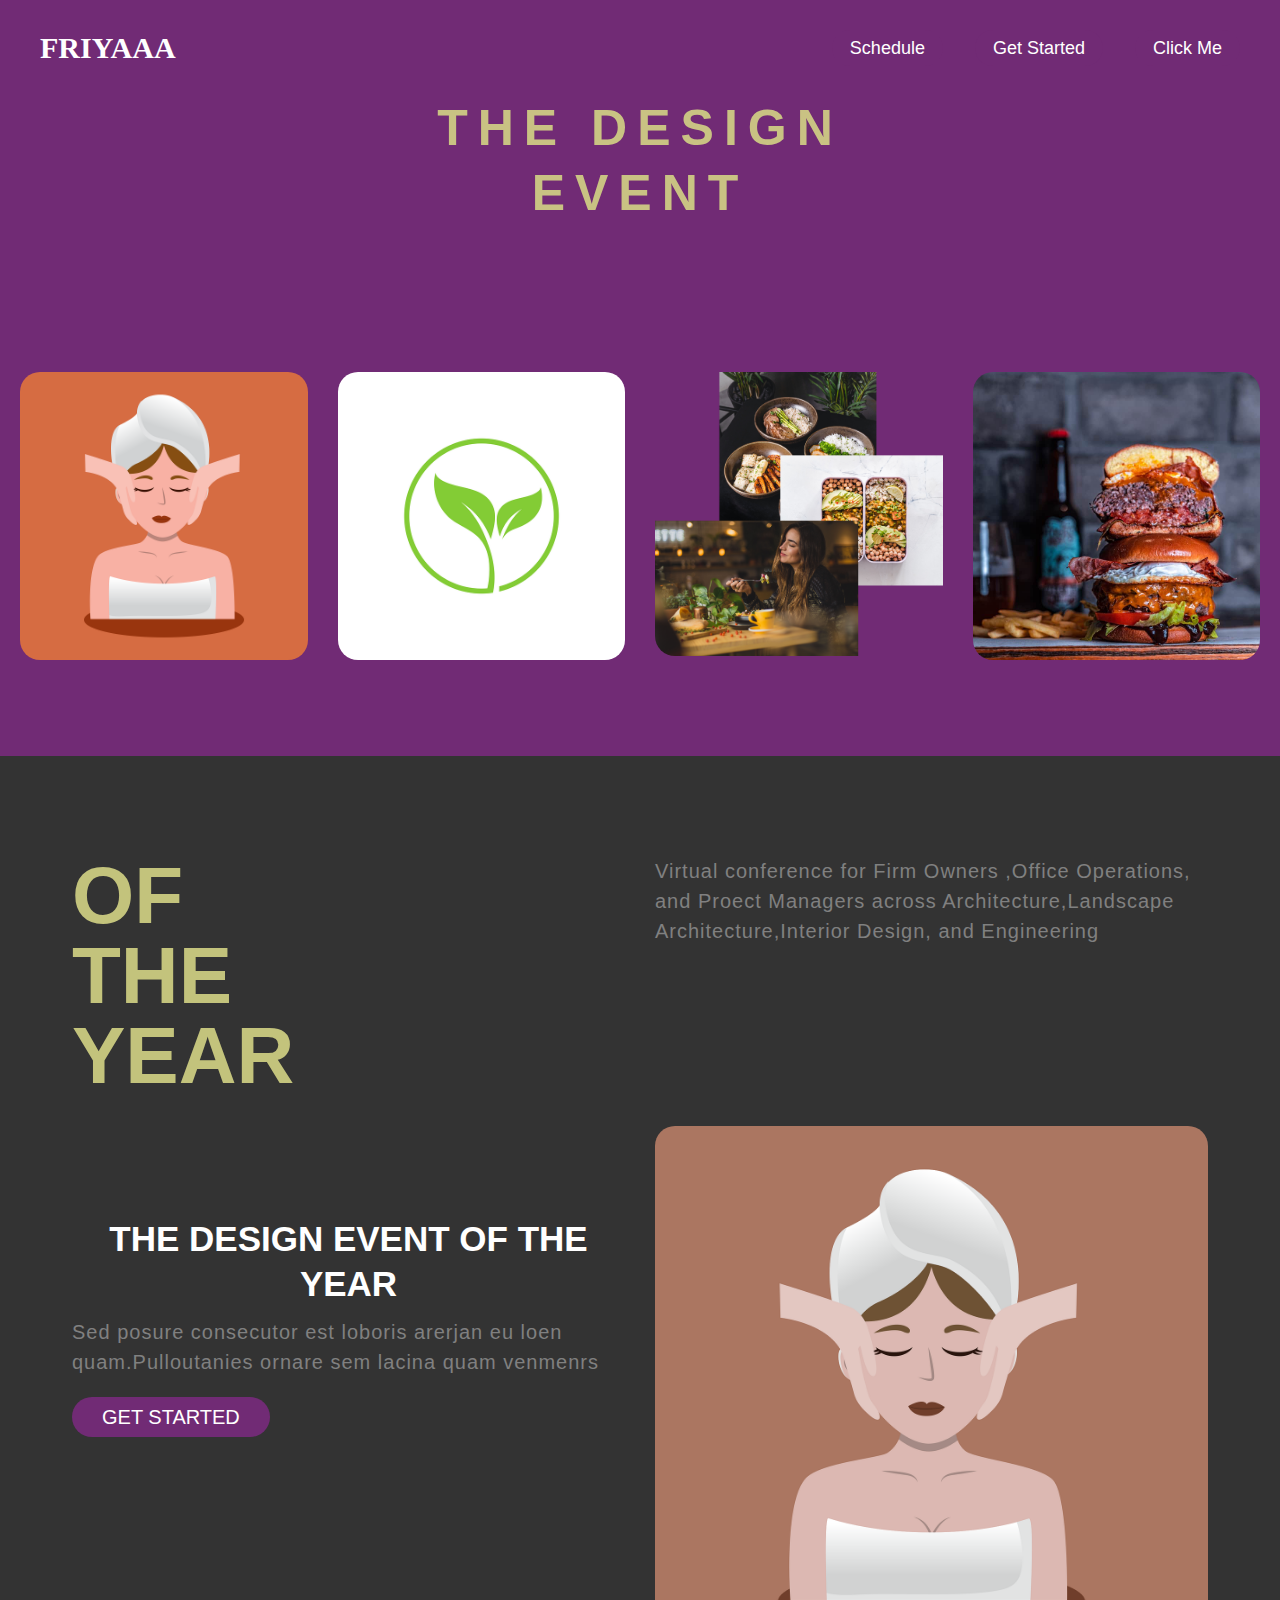
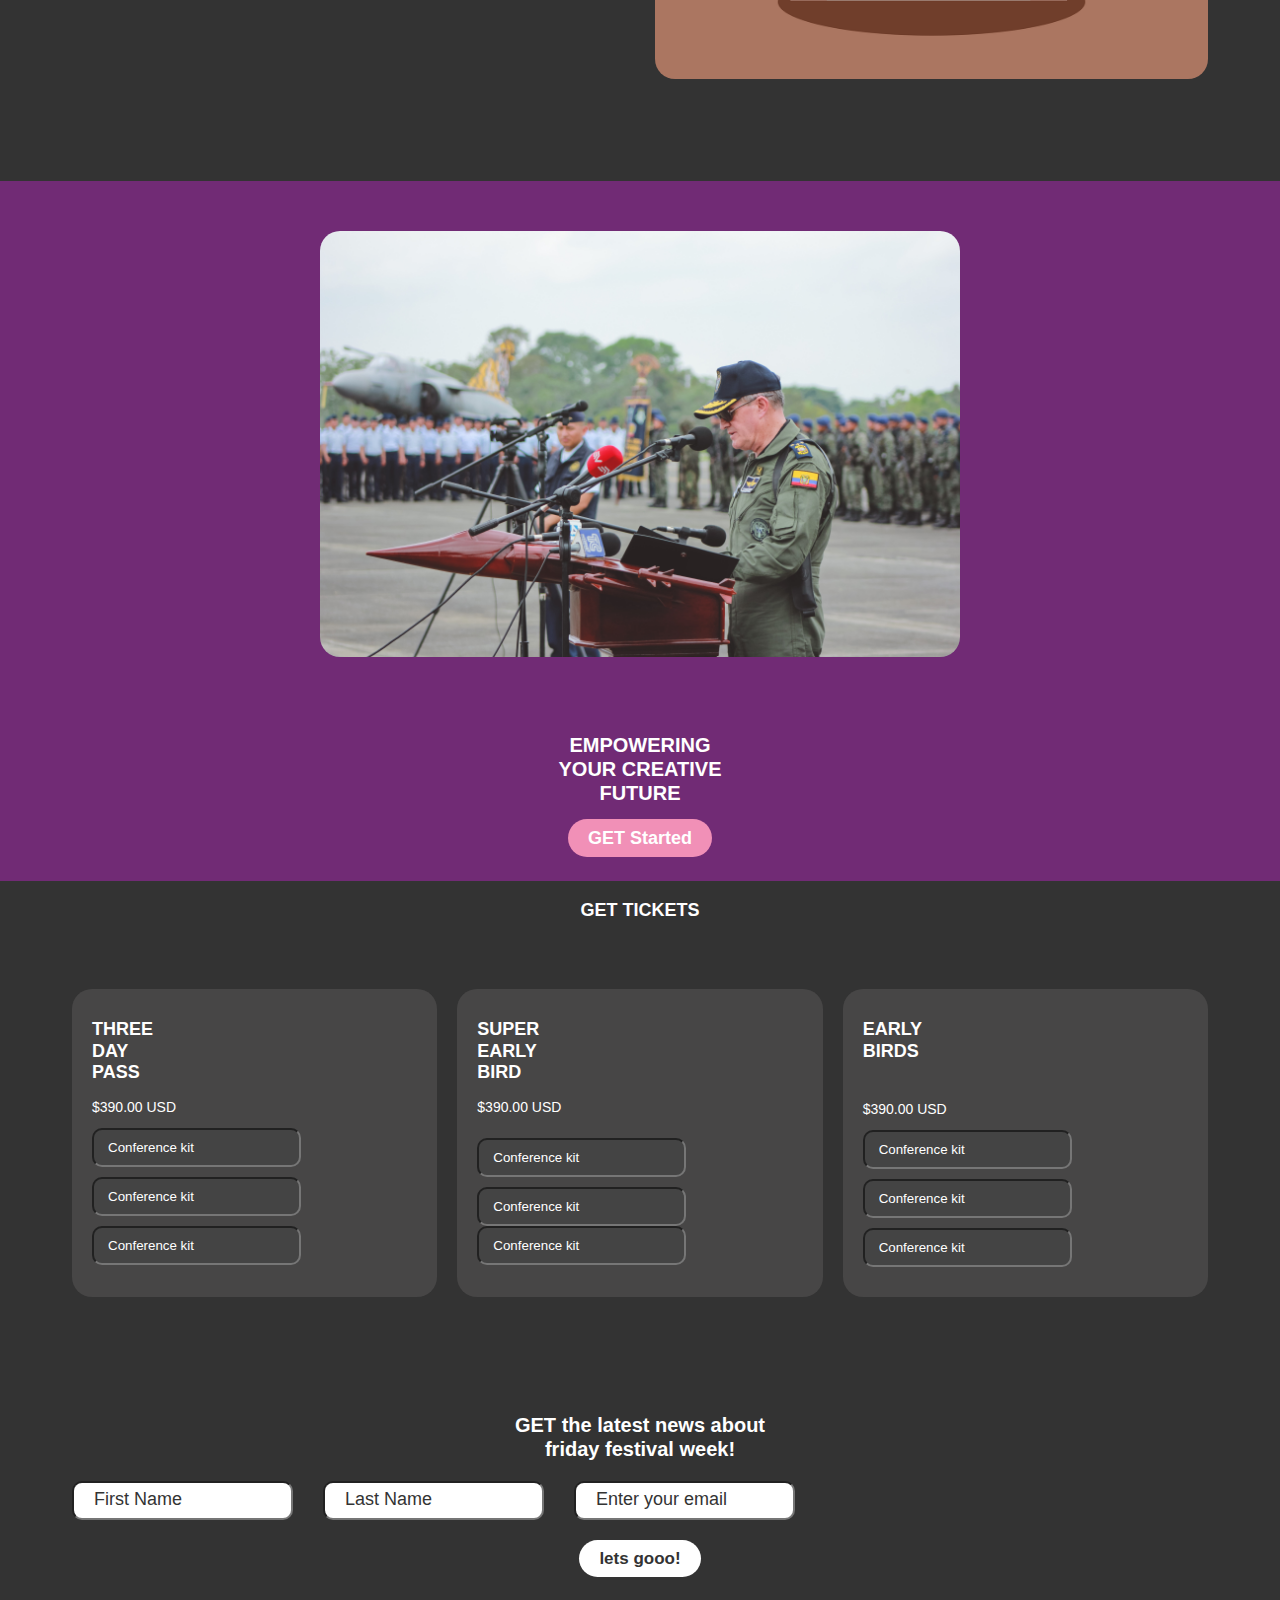
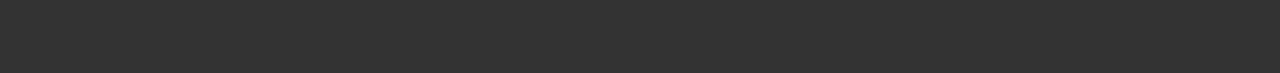
==== index.html @ 78803498 "first commit" ====
<!DOCTYPE html>
<html lang="en">
  <head>
    <meta charset="UTF-8" />
    <meta http-equiv="X-UA-Compatible" content="IE=edge" />
    <meta name="viewport" content="width=device-width, initial-scale=1.0" />
    <link rel="stylesheet" href="css/general.css" />
    <link rel="stylesheet" href="css/style.css" />
    <title>Document</title>
  </head>
  <body>
    <header class="header">
      <h1 class="heading">FRIYAAA</h1>
      <nav class="main-nav">
        <ul class="main-nav-lists">
          <li>
            <a class="main-nav-link" href="#">Schedule</a>
          </li>
          <li>
            <a class="main-nav-link" href="#">Get Started</a>
          </li>
          <li>
            <a class="main-nav-link" href="#">Click Me</a>
          </li>
        </ul>
      </nav>
    </header>

    <main>
      <section class="container">
        <p class="para-one">
          The design <br />
          event
        </p>
      </section>

      <section class="fotos">
        <div class="grid grid--4-cols">
          <img class="images" src="foto/joe/woman-5995387_1280.png" alt="" />
          <img class="images" src="foto/joe/eco-5465432_640.png" alt="" />
          <img class="images" src="img/hero.png" alt="" />
          <img class="images" src="img/gallery/gallery-12.jpg" alt="" />
        </div>
      </section>
      <section class="third-section">
        <div class="container">
          <div class="grid grid--2-cols">
            <div>
              <h2 class="second-heading">
                Of <br />
                the <br />
                year
              </h2>
            </div>

            <div>
              <p class="first-para">
                Virtual conference for Firm Owners ,Office Operations, and
                Proect Managers across Architecture,Landscape
                Architecture,Interior Design, and Engineering
              </p>
            </div>
            <div class="div-para">
              <h3 class="first-paraa">The design event of the year</h3>
              <br />
              <p class="first-para first-para-bottom">
                Sed posure consecutor est loboris arerjan eu loen
                quam.Pulloutanies ornare sem lacina quam venmenrs
              </p>
              <a class="first-para-link" href="#">GET STARTED</a>
            </div>
            <div>
              <img
                class="second-image"
                src="foto/joe/woman-5995387_1280.png"
                alt="gero"
              />
            </div>
          </div>
        </div>
      </section>

      <section>
        <div class="imgs--container">
          <img class="imgs" src="foto/joe/cas.jpg" alt="" />
        </div>
      </section>

      <section class="empower-class">
        <div class="container">
          <p class="empower-text">
            empowering <br />
            your creative <br />
            future
          </p>
          <a class="empower-link" href="#">GET Started</a>
        </div>
      </section>

      <section class="get-section">
        <div class="container">
          <div class="ticket--heading-container">
            <h4 class="ticket--heading">Get tickets</h4>
          </div>
          <div class="grid grid--3-cols">
            <div class="day-container">
              <h3 class="day-three-heading">
                three <br />
                day <br />
                pass
              </h3>
              <p class="usd">$390.00 USD</p>
              <form action="#">
                <input
                  class="form-input"
                  type="text"
                  placeholder="Conference kit"
                />
                <input
                  class="form-input bottom-top"
                  type="text"
                  placeholder="Conference kit"
                />
                <input
                  class="form-input bottom-top"
                  type="text"
                  placeholder="Conference kit"
                />
              </form>
            </div>
            <div class="day-container">
              <h3 class="day-three-heading">
                super<br />
                early <br />
                bird
              </h3>
              <p class="usd">$390.00 USD</p>
              <form action="#">
                <input
                  class="form-input bottom-top"
                  type="text"
                  placeholder="Conference kit"
                />
                <input
                  class="form-input bottom-top"
                  type="text"
                  placeholder="Conference kit"
                />
                <input
                  class="form-input"
                  type="text"
                  placeholder="Conference kit"
                />
              </form>
            </div>
            <div class="day-container">
              <h3 class="day-three-heading bottom-down">
                early <br />
                birds <br />
              </h3>
              <p class="usd">$390.00 USD</p>
              <form action="#">
                <input
                  class="form-input"
                  type="text"
                  placeholder="Conference kit"
                />
                <input
                  class="form-input bottom-top"
                  type="text"
                  placeholder="Conference kit"
                />
                <input
                  class="form-input bottom-top"
                  type="text"
                  placeholder="Conference kit"
                />
              </form>
            </div>
          </div>
        </div>
      </section>

      <section class="festival-container">
        <div class="container">
          <div class="festival-box">
            <p class="festival-para">
              GET the latest news about <br />
              friday festival week!
            </p>
          </div>

          <div class="festival-form">
            <form class="festival-forms" action="#">
              <input class="forms" type="text" placeholder="First Name" />
              <input class="forms" type="text" placeholder="Last Name " />
              <input
                class="forms"
                type="email"
                placeholder="Enter your email"
              />
            </form>
            <a class="festival-link" href="#"> lets gooo!</a>
          </div>
        </div>
      </section>
    </main>
  </body>
</html>
---- css/general.css ----
/* typography

-- font sizes (px)
10/12/14/16/18/20/24/30/44/52/62/74/86/98


font-weights
defaults:400
medium:500
semi-bold:600
bold:700

line-heights
Default:1
small:1.05
paragraph default:1.6


--- 02 colors 

-primary:#e67e22
-tints:  #fdf2e9
-shades: #cf711f
-accents:
-greys:
#555

--05 shadows

---06 border- radius

---- 07 whitespace


-spacing system (px)
2/4/8/12/16/24/32/48/64/80/96/128
98*/

* {
  margin: 0;
  padding: 0;
  box-sizing: border-box;
}

html {
  /* font-size: 10px; */

  /* 10px / 16px = 0.625=62.5% */
  /* percentage of user browser font-size settings */

  font-size: 62.5%;
}

body {
  font-family: "Rubik", sans-serif;
  line-height: 1;
  font-weight: 400;
  color: #555;
  background-color: #712b75;

  /* background-image: linear-gradient(150deg, red, blue); */

  /* overflow: hidden; */
}

/* ************************************** */
/* General reusable  components */
/* *************************************** */

.container {
  max-width: 120rem;
  margin: 0 auto;
  padding: 0 3.2rem;
}

.grid {
  display: grid;
}

.grid--3-cols {
  grid-template-columns: repeat(3, 1fr);
  gap: 2rem;
}

.bottom-top {
  margin-top: 1rem;
}
---- css/style.css ----
.header {
  padding: 0rem 4rem;
  display: flex;
  align-items: center;
  justify-content: space-between;
  height: 9.6rem;
  background-color: #712b75;
}

.heading {
  font-size: 3rem;
  font-family: cursive;
  font-weight: bold;
  color: #fff;
}

.main-nav-lists {
  list-style: none;
  display: flex;
  align-items: center;
  gap: 3.2rem;
}

.main-nav-link:link,
.main-nav-link:visited {
  display: inline-block;
  text-decoration: none;
  font-size: 1.8rem;
  font-weight: 500;
  color: #fff;
  background-color: #712b75;
  border-radius: 4rem;

  padding: 9px 18px;
}

.main-nav-link:hover,
.main-nav-link:active {
  background-color: #f190b7;
}

/* ------------------------------------------------ */
.para-one {
  text-transform: uppercase;
  font-size: 5rem;
  font-weight: bold;
  text-align: center;
  color: rgba(212, 212, 133, 0.897);
  line-height: 1.3;
  letter-spacing: 1rem;
}

.fotos {
  padding: 9.6rem 0;
}

.grid--4-cols {
  grid-template-columns: repeat(4, 1fr);
  gap: 3rem;
  padding: 0 2rem;
}

.images {
  margin-top: 5rem;
  border-radius: 2rem;
  width: 100%;
}

/* ------------------------------- */

.third-section {
  background-color: #333;
  padding: 10rem 0;
}

.grid--2-cols {
  grid-template-columns: repeat(2, 1fr);
  gap: 3rem;
}

.second-image {
  filter: saturate(50%);
  width: 100%;
  border-radius: 2rem;
}

.second-heading {
  text-transform: uppercase;
  color: rgba(212, 212, 133, 0.897);

  font-size: 8rem;
}

.div-para {
  padding-top: 9rem;
}

.first-paraa {
  text-transform: uppercase;
  font-size: 3.5rem;
  font-weight: bold;
  text-align: center;
  color: #fff;
  line-height: 1.3;
  /* letter-spacing: 1rem; */
}

.first-para {
  font-size: 2rem;
  color: gray;
  line-height: 1.5;
  letter-spacing: 1px;
}

.first-para-bottom {
  margin-bottom: 2rem;
}

.first-para-link:link,
.first-para-link:visited {
  text-decoration: none;
  color: #fff;
  background-color: #712b75;
  display: inline-block;
  padding: 1rem 3rem;
  font-size: 2rem;
  border-radius: 2rem;
}

.first-para-link:hover,
.first-para-link:active {
  background-color: #f190b7;
}

/* ******************************* */

.section-photo {
  padding: 9.6rem 2.2rem;
}

.section--image {
  width: 50%;
}

/* ******************* */

.imgs--container {
  padding: 5rem 0;

  text-align: center;
}

.imgs {
  /* left: 28rem; */
  display: inline-block;
  width: 50%;
  border-radius: 2rem;
}

/* **************************** */
.empower-class {
  text-align: center;
  padding: 2.4rem 0;
}

.empower-text {
  font-size: 2rem;
  color: #fff;
  text-transform: uppercase;
  font-weight: bold;
  line-height: 1.2;
  margin-bottom: 1.4rem;
}

.empower-link:link,
.empower-link:visited {
  display: inline-block;
  text-decoration: none;
  font-size: 1.8rem;
  color: #fff;
  font-weight: bold;
  background-color: #f190b7;
  border-radius: 2rem;
  padding: 1rem 2rem;
}

.empower-link:hover,
.empower-link:active {
  background-color: rgb(151, 96, 105);
  color: #333;
}

/* ***************************** */
.get-section {
  background-color: #333;
  padding: 2rem 0;
}

.ticket--heading-container {
  text-align: center;
  margin-bottom: 2rem;
}

.ticket--heading {
  font-size: 1.8rem;
  color: #fff;
  text-transform: uppercase;
  margin-bottom: 7rem;
}

.day-container {
  padding: 3rem 2rem;
  background-color: #7471704f;
  border-radius: 2rem;
}

.day-three-heading {
  font-size: 1.8rem;
  text-transform: uppercase;
  line-height: 1.2;
  color: #fff;
  margin-bottom: 1.6rem;
}

.bottom-down {
  margin-bottom: 4rem;
}

.usd {
  color: #fff;
  font-size: 1.4rem;
  margin-bottom: 1.4rem;
}

.form-input {
  padding: 1rem 1.4rem;
  background-color: #444;
  border-radius: 1rem;
  width: auto;
}

.form-input::placeholder {
  color: #fff;
}

.form-input:hover,
.form-input:active {
  background-color: #712b75;
}

/* ********************************** */

.festival-container {
  padding: 9.6rem 0;
  background-color: #333;
}

.festival-box {
  text-align: center;
}

.festival-para {
  font-size: 2rem;
  font-weight: bold;
  color: #fff;
  line-height: 1.2;
  margin-bottom: 2rem;
}

.festival-form {
  text-align: center;
}

.festival-forms {
  /* margin-left: 9rem; */
  display: flex;
  flex-direction: row;

  gap: 3rem;
}

.forms {
  padding: 1rem 2rem;
  border-radius: 1rem;
  background-color: #fff;
  color: #333;
  margin-bottom: 2rem;
}

.forms::placeholder {
  font-size: 1.8rem;
  color: #333;
}

.festival-link:link,
.festival-link:visited {
  display: inline-block;
  text-decoration: none;
  font-size: 1.7rem;
  font-weight: bold;
  color: #333;
  background-color: #fff;
  border-radius: 2rem;
  padding: 1rem 2rem;
}

.festival-link:hover,
.festival-link:active {
}

.festival-link:hover,
.empower-link:active {
}
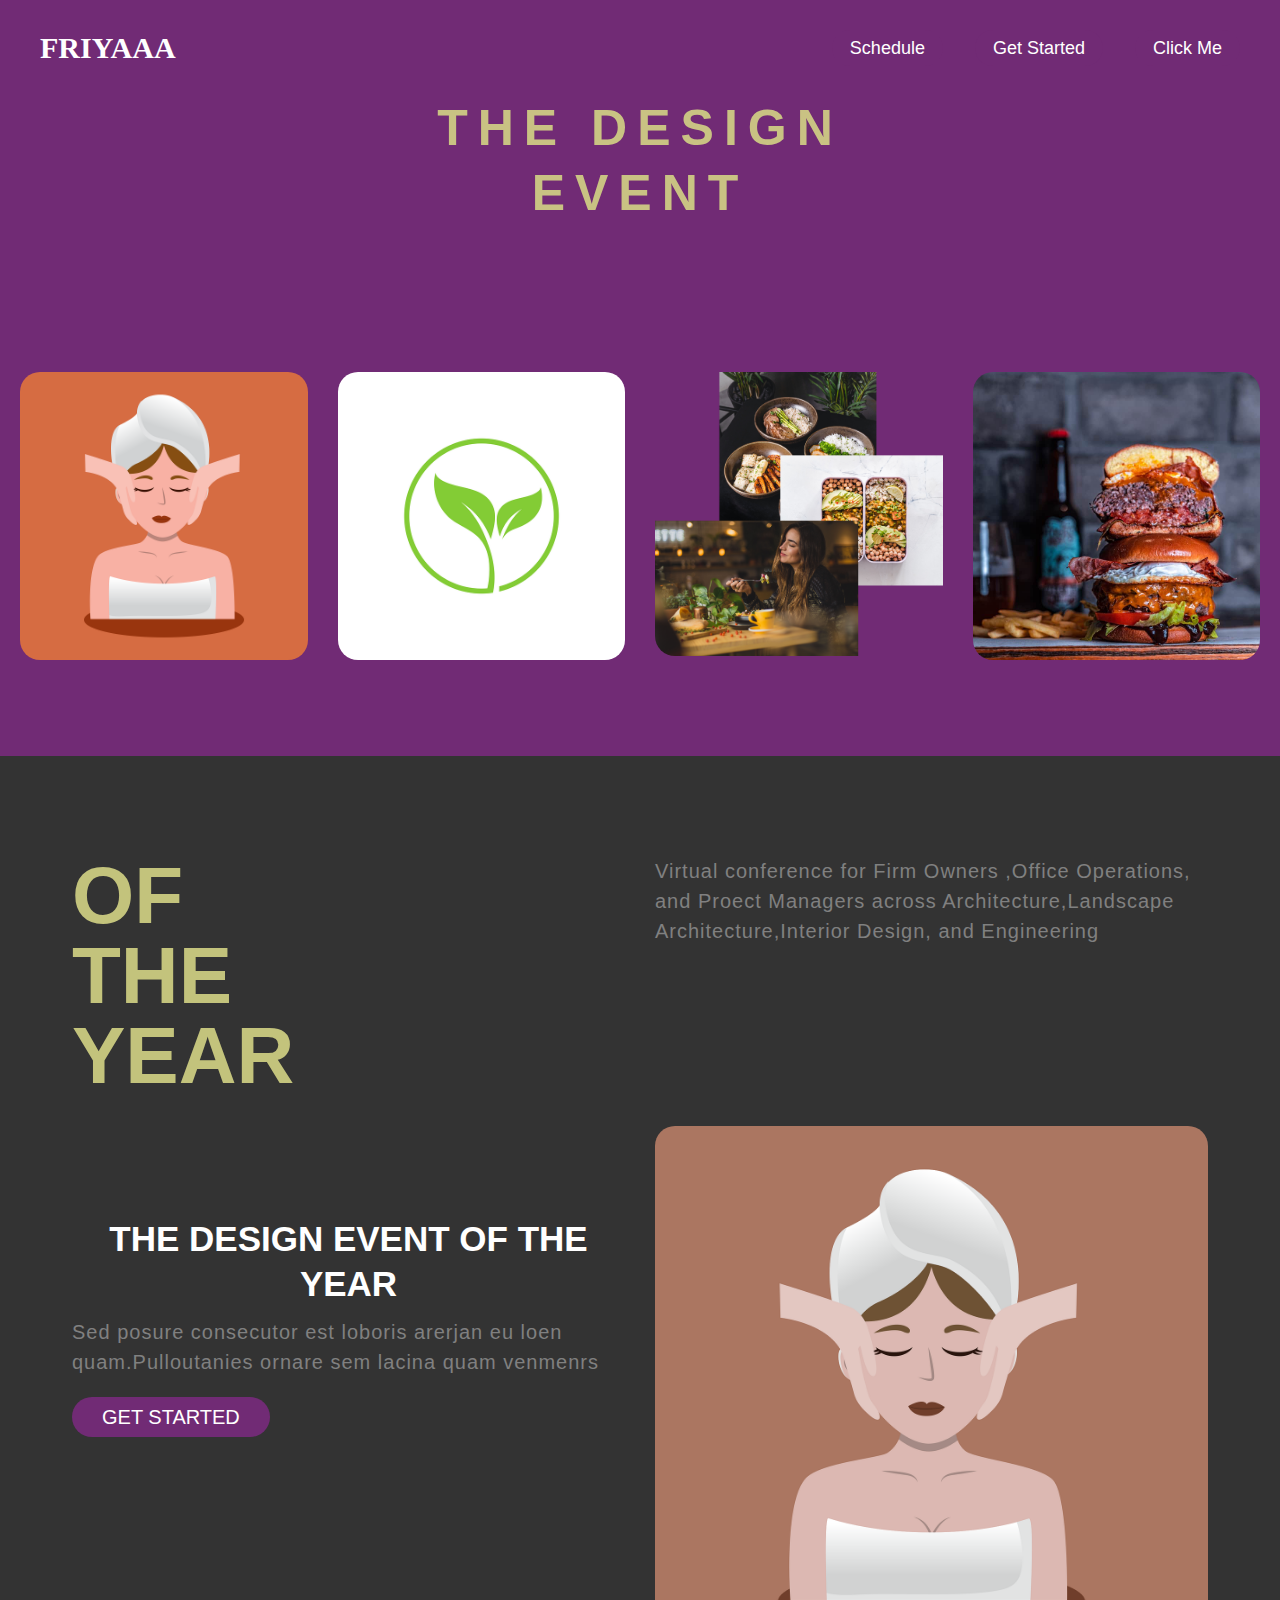
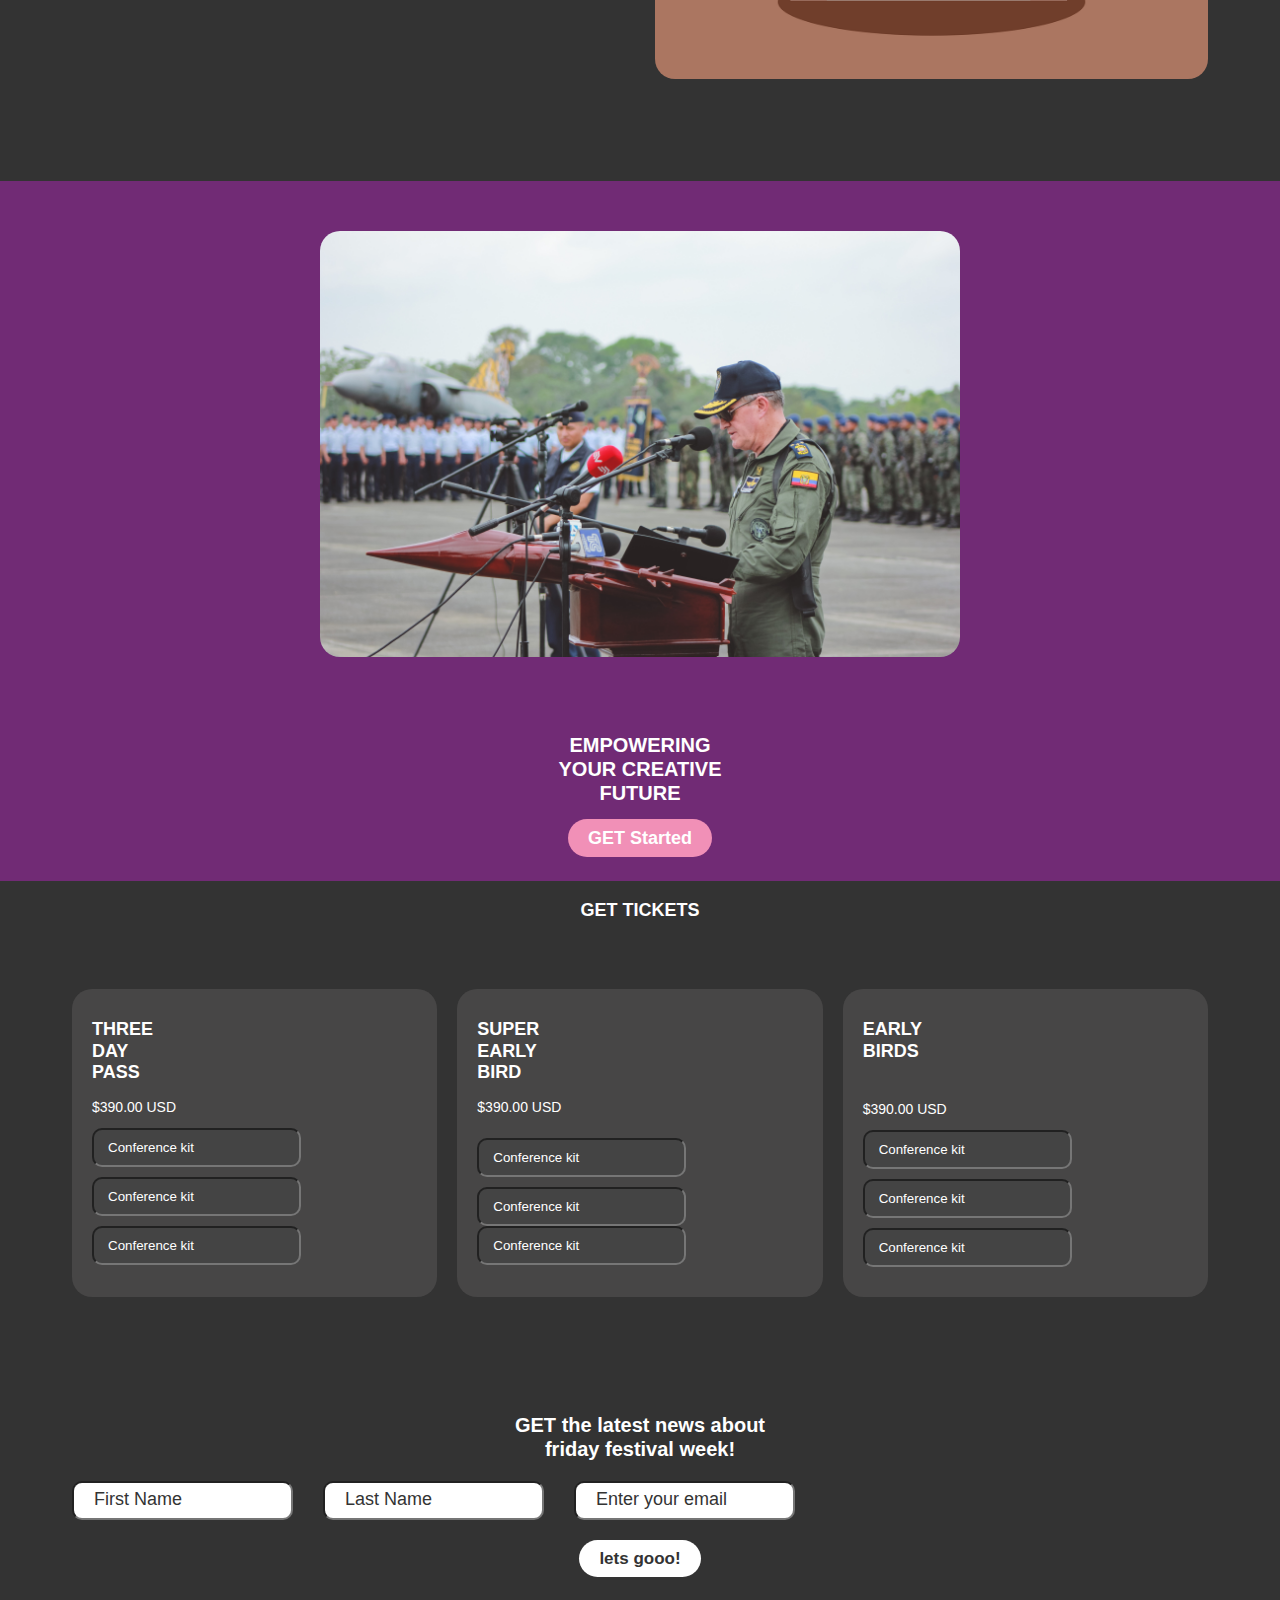
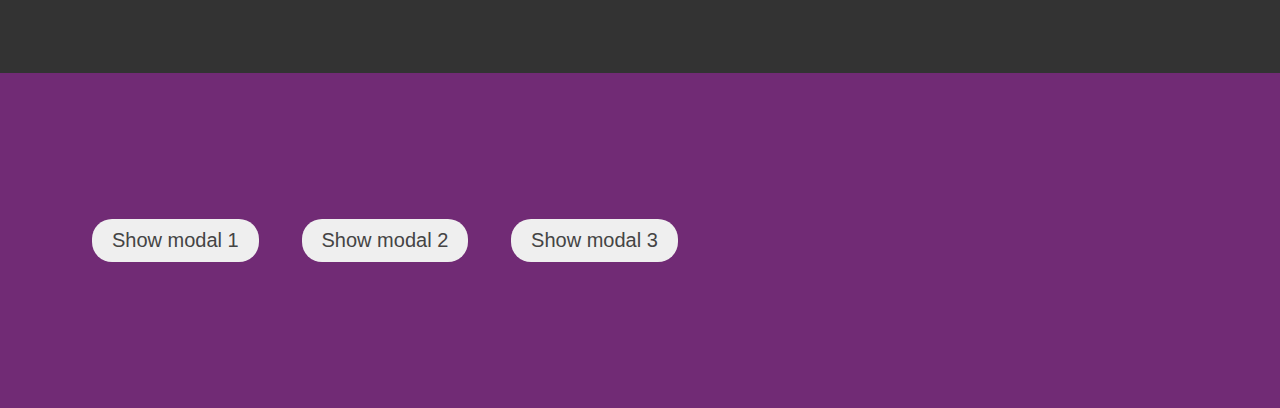
==== commit 7384cc56: "new line" ====
--- a/index.html
+++ b/index.html
@@ -204,6 +204,28 @@
           </div>
         </div>
       </section>
+
+      <section class="weg">
+        <div class="container">
+          <div>
+            <button class="show-modal">Show modal 1</button>
+            <button class="show-modal">Show modal 2</button>
+            <button class="show-modal">Show modal 3</button>
+          </div>
+          <div class="modal hidden">
+            <button class="close-modal">&times;</button>
+            <h3 class="yess">i will make it in life</h3>
+            <p>
+              Lorem ipsum dolor sit amet consectetur adipisicing elit. Omnis
+              deserunt aspernatur quibusdam, perferendis quam culpa. Cumque
+              temporibus quaerat ea rerum aliquam asperiores dignissimos.
+            </p>
+          </div>
+
+          <div class="overlay hidden"></div>
+        </div>
+      </section>
     </main>
+    <script src="script.js"></script>
   </body>
 </html>
--- a/css/style.css
+++ b/css/style.css
@@ -304,10 +304,51 @@
   padding: 1rem 2rem;
 }
 
-.festival-link:hover,
-.festival-link:active {
-}
-
-.festival-link:hover,
-.empower-link:active {
-}
+/* yess */
+.weg {
+  position: relative;
+  padding: 9.6rem 0;
+}
+
+.show-modal {
+  font-size: 2rem;
+  font-weight: 500;
+  display: inline-block;
+  padding: 1rem 2rem;
+  border-radius: 2rem;
+  border: none;
+  cursor: pointer;
+  color: #444;
+  margin: 5rem 2rem;
+}
+
+.close-modal {
+  position: absolute;
+  top: 1.2rem;
+  right: 2rem;
+  font-size: 5rem;
+  color: #333;
+  cursor: pointer;
+  border: none;
+  background: none;
+}
+
+/* -------------------------- */
+/* CLASSES TO MAKE MODAL WORK */
+.hidden {
+  display: none;
+}
+
+.modal {
+  position: absolute;
+  top: 90%;
+  left: 40%;
+  transform: translate(-50%, -50%);
+  width: 50%;
+
+  background-color: white;
+  padding: 6rem;
+  border-radius: 5px;
+  box-shadow: 0 3rem 5rem rgba(0, 0, 0, 0.3);
+  z-index: 10;
+}
